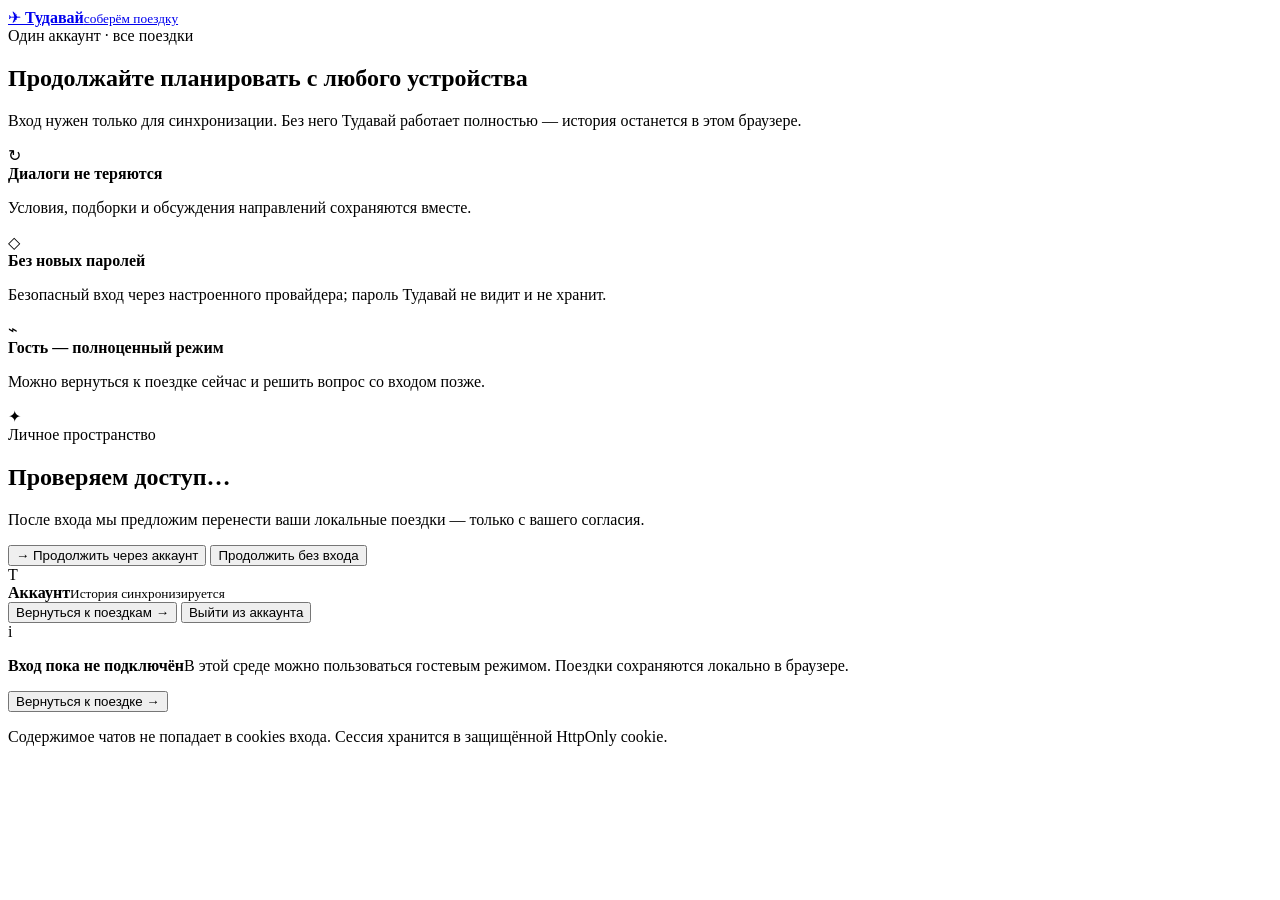
==== app/static/login.html @ 53068b8a "feat: polish planning flow and account sync" ====
<!doctype html>
<html lang="ru">
  <head>
    <meta charset="UTF-8" />
    <meta name="viewport" content="width=device-width, initial-scale=1.0" />
    <meta name="theme-color" content="#f2f6fb" />
    <title>Вход — Тудавай</title>
    <link rel="stylesheet" href="/static/auth.css" />
  </head>
  <body>
    <main class="auth-shell">
      <a class="auth-brand" href="/" aria-label="Тудавай — на главную">
        <span class="auth-brand-mark" aria-hidden="true">✈</span>
        <span><strong>Тудавай</strong><small>соберём поездку</small></span>
      </a>

      <section class="auth-story" aria-labelledby="auth-title">
        <span class="auth-kicker">Один аккаунт · все поездки</span>
        <h1 id="auth-title">Продолжайте планировать с любого устройства</h1>
        <p class="auth-lead">Вход нужен только для синхронизации. Без него Тудавай работает полностью — история останется в этом браузере.</p>

        <div class="auth-benefits">
          <article><span aria-hidden="true">↻</span><div><strong>Диалоги не теряются</strong><p>Условия, подборки и обсуждения направлений сохраняются вместе.</p></div></article>
          <article><span aria-hidden="true">◇</span><div><strong>Без новых паролей</strong><p>Безопасный вход через настроенного провайдера; пароль Тудавай не видит и не хранит.</p></div></article>
          <article><span aria-hidden="true">⌁</span><div><strong>Гость — полноценный режим</strong><p>Можно вернуться к поездке сейчас и решить вопрос со входом позже.</p></div></article>
        </div>

        <div class="auth-route" aria-hidden="true"><i></i><span></span><i></i><span></span><i></i></div>
      </section>

      <section class="auth-card" aria-live="polite">
        <div class="auth-card-head">
          <span class="auth-card-icon" aria-hidden="true">✦</span>
          <div><span>Личное пространство</span><h2 id="auth-card-title">Проверяем доступ…</h2></div>
        </div>

        <div id="auth-loading" class="auth-state">
          <div class="auth-skeleton"><i></i><i></i><i></i></div>
        </div>

        <div id="auth-ready" class="auth-state hidden">
          <p id="auth-description">После входа мы предложим перенести ваши локальные поездки — только с вашего согласия.</p>
          <button id="provider-login" class="auth-primary" type="button"><span aria-hidden="true">→</span> Продолжить через аккаунт</button>
          <button id="guest-continue" class="auth-secondary" type="button">Продолжить без входа</button>
        </div>

        <div id="auth-signed-in" class="auth-state hidden">
          <div class="signed-profile"><span id="profile-initial" aria-hidden="true">Т</span><div><strong id="profile-name">Аккаунт</strong><small>История синхронизируется</small></div></div>
          <button id="signed-continue" class="auth-primary" type="button">Вернуться к поездкам <span aria-hidden="true">→</span></button>
          <button id="auth-logout" class="auth-secondary" type="button">Выйти из аккаунта</button>
        </div>

        <div id="auth-unavailable-state" class="auth-state hidden">
          <div class="auth-notice"><span aria-hidden="true">i</span><p><strong>Вход пока не подключён</strong>В этой среде можно пользоваться гостевым режимом. Поездки сохраняются локально в браузере.</p></div>
          <button id="unavailable-continue" class="auth-primary" type="button">Вернуться к поездке <span aria-hidden="true">→</span></button>
        </div>

        <p id="auth-error" class="auth-error hidden" role="alert"></p>
        <p class="auth-privacy">Содержимое чатов не попадает в cookies входа. Сессия хранится в защищённой HttpOnly cookie.</p>
      </section>
    </main>
    <script src="/static/auth.js" defer></script>
  </body>
</html>
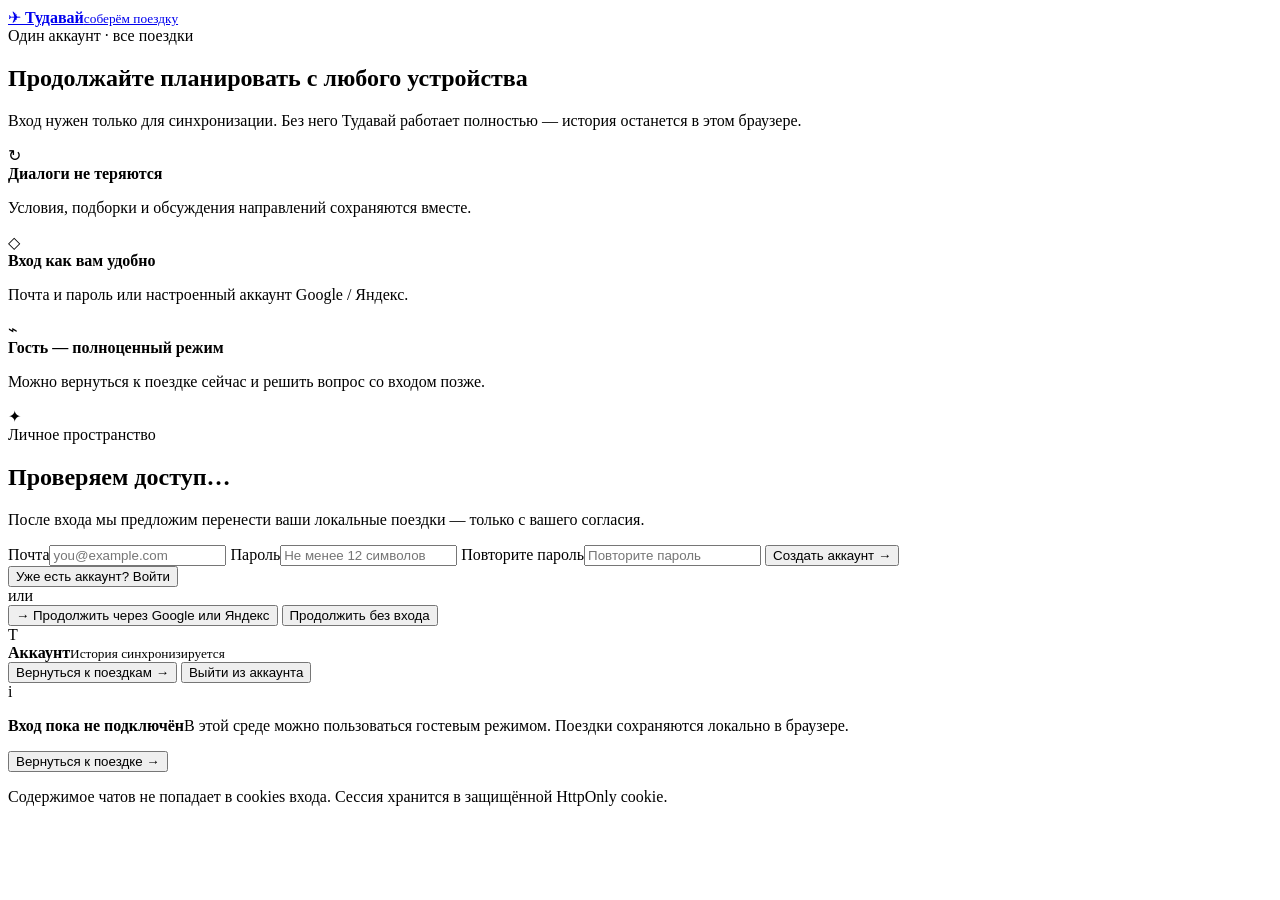
==== commit 6392657b: "feat(auth): add email password login" ====
--- a/app/static/login.html
+++ b/app/static/login.html
@@ -21,7 +21,7 @@
 
         <div class="auth-benefits">
           <article><span aria-hidden="true">↻</span><div><strong>Диалоги не теряются</strong><p>Условия, подборки и обсуждения направлений сохраняются вместе.</p></div></article>
-          <article><span aria-hidden="true">◇</span><div><strong>Без новых паролей</strong><p>Безопасный вход через настроенного провайдера; пароль Тудавай не видит и не хранит.</p></div></article>
+          <article><span aria-hidden="true">◇</span><div><strong>Вход как вам удобно</strong><p>Почта и пароль или настроенный аккаунт Google / Яндекс.</p></div></article>
           <article><span aria-hidden="true">⌁</span><div><strong>Гость — полноценный режим</strong><p>Можно вернуться к поездке сейчас и решить вопрос со входом позже.</p></div></article>
         </div>
 
@@ -40,7 +40,15 @@
 
         <div id="auth-ready" class="auth-state hidden">
           <p id="auth-description">После входа мы предложим перенести ваши локальные поездки — только с вашего согласия.</p>
-          <button id="provider-login" class="auth-primary" type="button"><span aria-hidden="true">→</span> Продолжить через аккаунт</button>
+          <form id="password-form" class="password-form">
+            <label>Почта<input id="password-email" type="email" name="email" autocomplete="email" placeholder="you@example.com" required /></label>
+            <label>Пароль<input id="password-value" type="password" name="password" autocomplete="new-password" minlength="12" maxlength="256" placeholder="Не менее 12 символов" required /></label>
+            <label id="password-confirm-row">Повторите пароль<input id="password-confirm" type="password" autocomplete="new-password" minlength="12" maxlength="256" placeholder="Повторите пароль" required /></label>
+            <button id="password-submit" class="auth-primary" type="submit">Создать аккаунт <span aria-hidden="true">→</span></button>
+          </form>
+          <button id="password-mode" class="auth-text-button" type="button">Уже есть аккаунт? Войти</button>
+          <div id="provider-choice" class="provider-choice hidden"><span>или</span></div>
+          <button id="provider-login" class="auth-secondary hidden" type="button"><span aria-hidden="true">→</span> Продолжить через Google или Яндекс</button>
           <button id="guest-continue" class="auth-secondary" type="button">Продолжить без входа</button>
         </div>
 
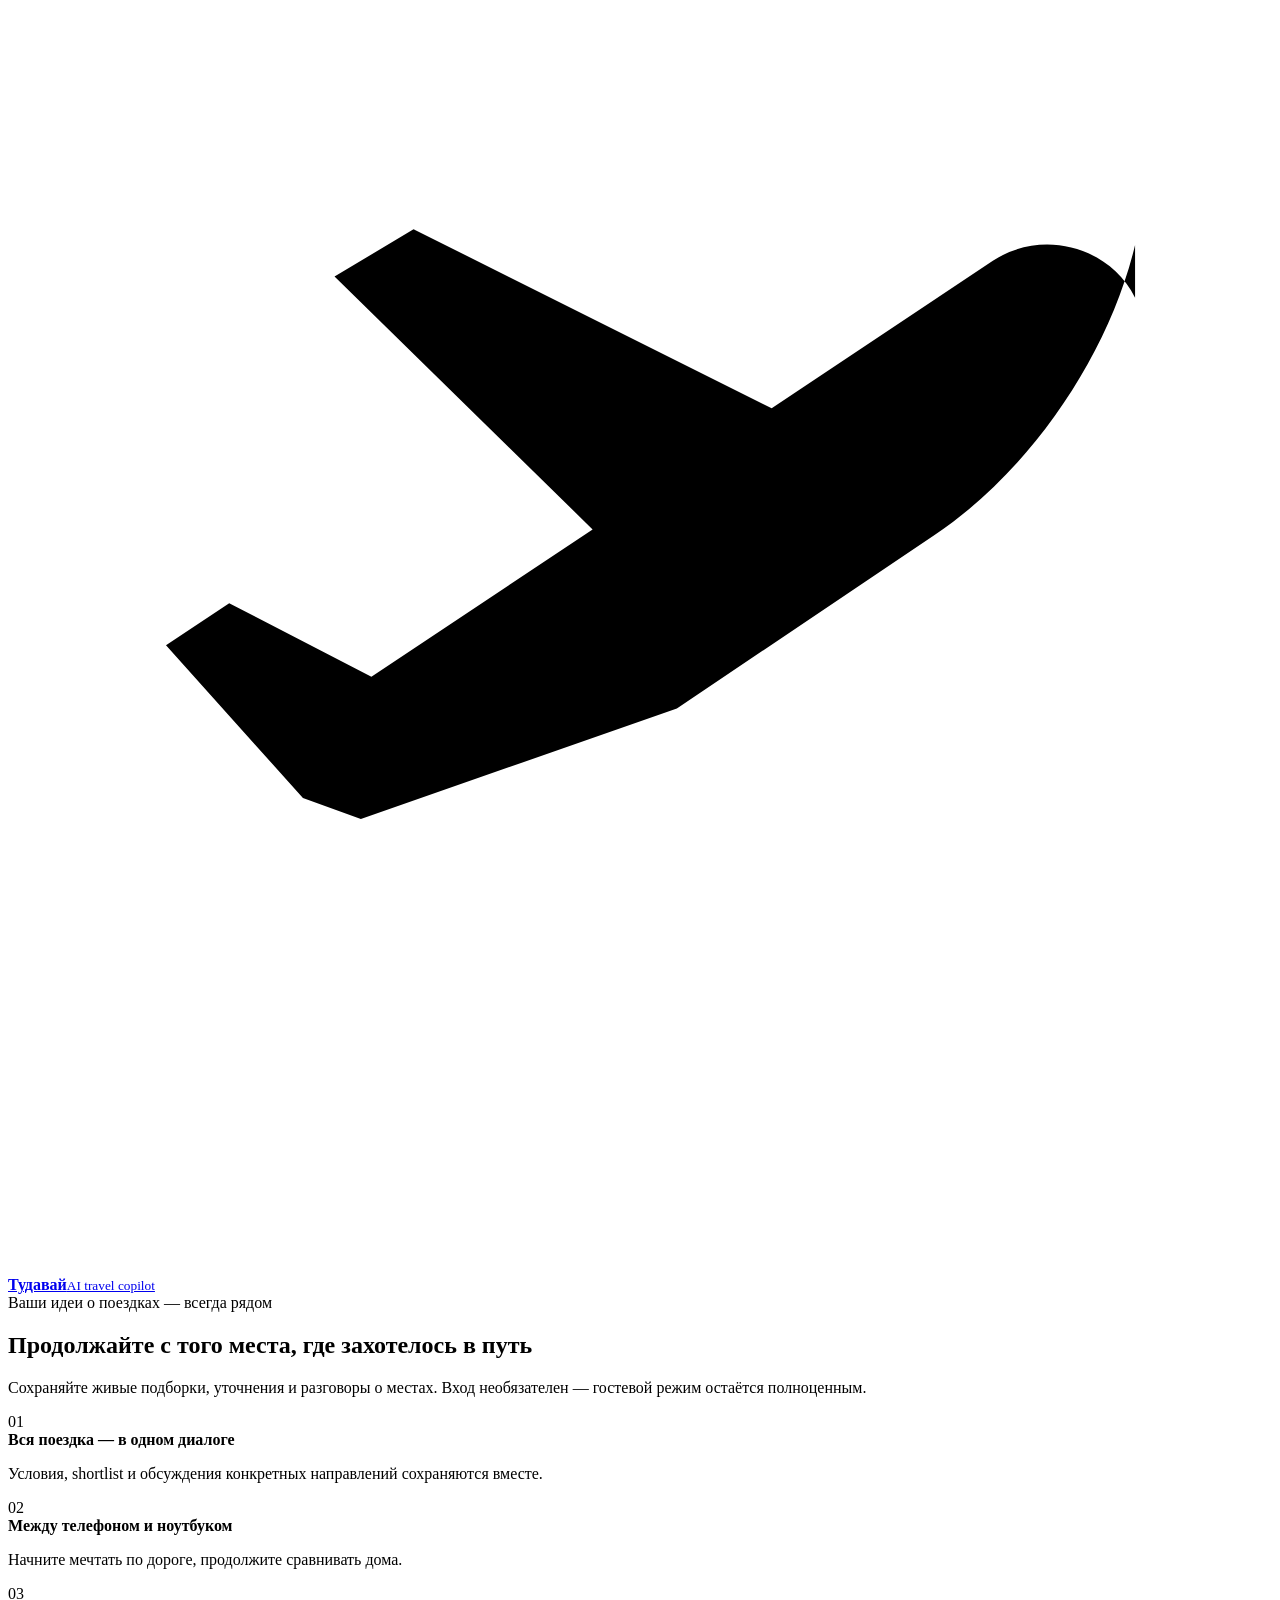
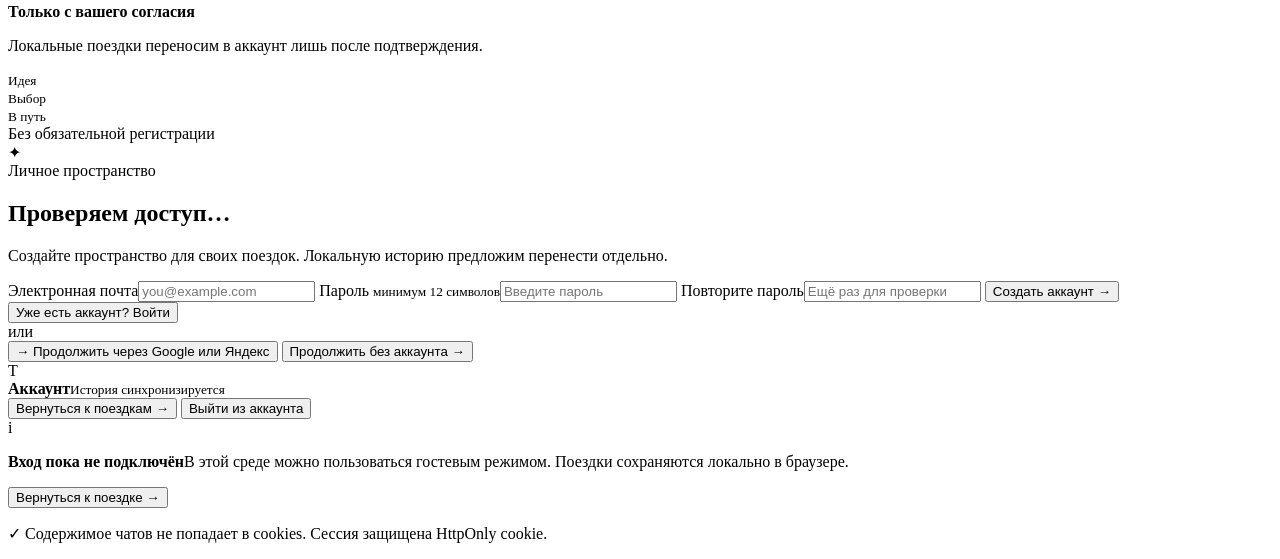
==== commit 858df742: "feat(frontend): deliver production travel workspace" ====
--- a/app/static/login.html
+++ b/app/static/login.html
@@ -3,32 +3,33 @@
   <head>
     <meta charset="UTF-8" />
     <meta name="viewport" content="width=device-width, initial-scale=1.0" />
-    <meta name="theme-color" content="#f2f6fb" />
+    <meta name="theme-color" content="#f6f8fb" />
     <title>Вход — Тудавай</title>
     <link rel="stylesheet" href="/static/auth.css" />
   </head>
   <body>
     <main class="auth-shell">
       <a class="auth-brand" href="/" aria-label="Тудавай — на главную">
-        <span class="auth-brand-mark" aria-hidden="true">✈</span>
-        <span><strong>Тудавай</strong><small>соберём поездку</small></span>
+        <span class="auth-brand-mark" aria-hidden="true"><svg viewBox="0 0 24 24"><path d="M21.4 5.5c-.5-1-1.8-1.3-2.7-.7l-4.2 2.8-6.8-3.4-1.5.9 4.9 4.8-4.2 2.8-2.7-1.4-1.2.8 2.6 2.9 1.1.4 6-2.1 4.9-3.3c1.8-1.2 3.3-3.4 3.8-5.5Z"/></svg></span>
+        <span><strong>Тудавай</strong><small>AI travel copilot</small></span>
       </a>
 
       <section class="auth-story" aria-labelledby="auth-title">
-        <span class="auth-kicker">Один аккаунт · все поездки</span>
-        <h1 id="auth-title">Продолжайте планировать с любого устройства</h1>
-        <p class="auth-lead">Вход нужен только для синхронизации. Без него Тудавай работает полностью — история останется в этом браузере.</p>
+        <span class="auth-kicker">Ваши идеи о поездках — всегда рядом</span>
+        <h1 id="auth-title">Продолжайте с того места, где захотелось в путь</h1>
+        <p class="auth-lead">Сохраняйте живые подборки, уточнения и разговоры о местах. Вход необязателен — гостевой режим остаётся полноценным.</p>
 
         <div class="auth-benefits">
-          <article><span aria-hidden="true">↻</span><div><strong>Диалоги не теряются</strong><p>Условия, подборки и обсуждения направлений сохраняются вместе.</p></div></article>
-          <article><span aria-hidden="true">◇</span><div><strong>Вход как вам удобно</strong><p>Почта и пароль или настроенный аккаунт Google / Яндекс.</p></div></article>
-          <article><span aria-hidden="true">⌁</span><div><strong>Гость — полноценный режим</strong><p>Можно вернуться к поездке сейчас и решить вопрос со входом позже.</p></div></article>
+          <article><span aria-hidden="true">01</span><div><strong>Вся поездка — в одном диалоге</strong><p>Условия, shortlist и обсуждения конкретных направлений сохраняются вместе.</p></div></article>
+          <article><span aria-hidden="true">02</span><div><strong>Между телефоном и ноутбуком</strong><p>Начните мечтать по дороге, продолжите сравнивать дома.</p></div></article>
+          <article><span aria-hidden="true">03</span><div><strong>Только с вашего согласия</strong><p>Локальные поездки переносим в аккаунт лишь после подтверждения.</p></div></article>
         </div>
 
-        <div class="auth-route" aria-hidden="true"><i></i><span></span><i></i><span></span><i></i></div>
+        <div class="auth-route" aria-label="Путь поездки"><div><i></i><small>Идея</small></div><span></span><div><i></i><small>Выбор</small></div><span></span><div><i></i><small>В путь</small></div></div>
       </section>
 
       <section class="auth-card" aria-live="polite">
+        <span class="auth-card-badge">Без обязательной регистрации</span>
         <div class="auth-card-head">
           <span class="auth-card-icon" aria-hidden="true">✦</span>
           <div><span>Личное пространство</span><h2 id="auth-card-title">Проверяем доступ…</h2></div>
@@ -39,17 +40,17 @@
         </div>
 
         <div id="auth-ready" class="auth-state hidden">
-          <p id="auth-description">После входа мы предложим перенести ваши локальные поездки — только с вашего согласия.</p>
+          <p id="auth-description">Создайте пространство для своих поездок. Локальную историю предложим перенести отдельно.</p>
           <form id="password-form" class="password-form">
-            <label>Почта<input id="password-email" type="email" name="email" autocomplete="email" placeholder="you@example.com" required /></label>
-            <label>Пароль<input id="password-value" type="password" name="password" autocomplete="new-password" minlength="12" maxlength="256" placeholder="Не менее 12 символов" required /></label>
-            <label id="password-confirm-row">Повторите пароль<input id="password-confirm" type="password" autocomplete="new-password" minlength="12" maxlength="256" placeholder="Повторите пароль" required /></label>
+            <label><span>Электронная почта</span><input id="password-email" type="email" name="email" autocomplete="email" placeholder="you@example.com" required /></label>
+            <label><span>Пароль <small>минимум 12 символов</small></span><input id="password-value" type="password" name="password" autocomplete="new-password" minlength="12" maxlength="256" placeholder="Введите пароль" required /></label>
+            <label id="password-confirm-row"><span>Повторите пароль</span><input id="password-confirm" type="password" autocomplete="new-password" minlength="12" maxlength="256" placeholder="Ещё раз для проверки" required /></label>
             <button id="password-submit" class="auth-primary" type="submit">Создать аккаунт <span aria-hidden="true">→</span></button>
           </form>
           <button id="password-mode" class="auth-text-button" type="button">Уже есть аккаунт? Войти</button>
           <div id="provider-choice" class="provider-choice hidden"><span>или</span></div>
           <button id="provider-login" class="auth-secondary hidden" type="button"><span aria-hidden="true">→</span> Продолжить через Google или Яндекс</button>
-          <button id="guest-continue" class="auth-secondary" type="button">Продолжить без входа</button>
+          <button id="guest-continue" class="auth-guest" type="button">Продолжить без аккаунта <span aria-hidden="true">→</span></button>
         </div>
 
         <div id="auth-signed-in" class="auth-state hidden">
@@ -64,7 +65,7 @@
         </div>
 
         <p id="auth-error" class="auth-error hidden" role="alert"></p>
-        <p class="auth-privacy">Содержимое чатов не попадает в cookies входа. Сессия хранится в защищённой HttpOnly cookie.</p>
+        <p class="auth-privacy"><span aria-hidden="true">✓</span> Содержимое чатов не попадает в cookies. Сессия защищена HttpOnly cookie.</p>
       </section>
     </main>
     <script src="/static/auth.js" defer></script>
